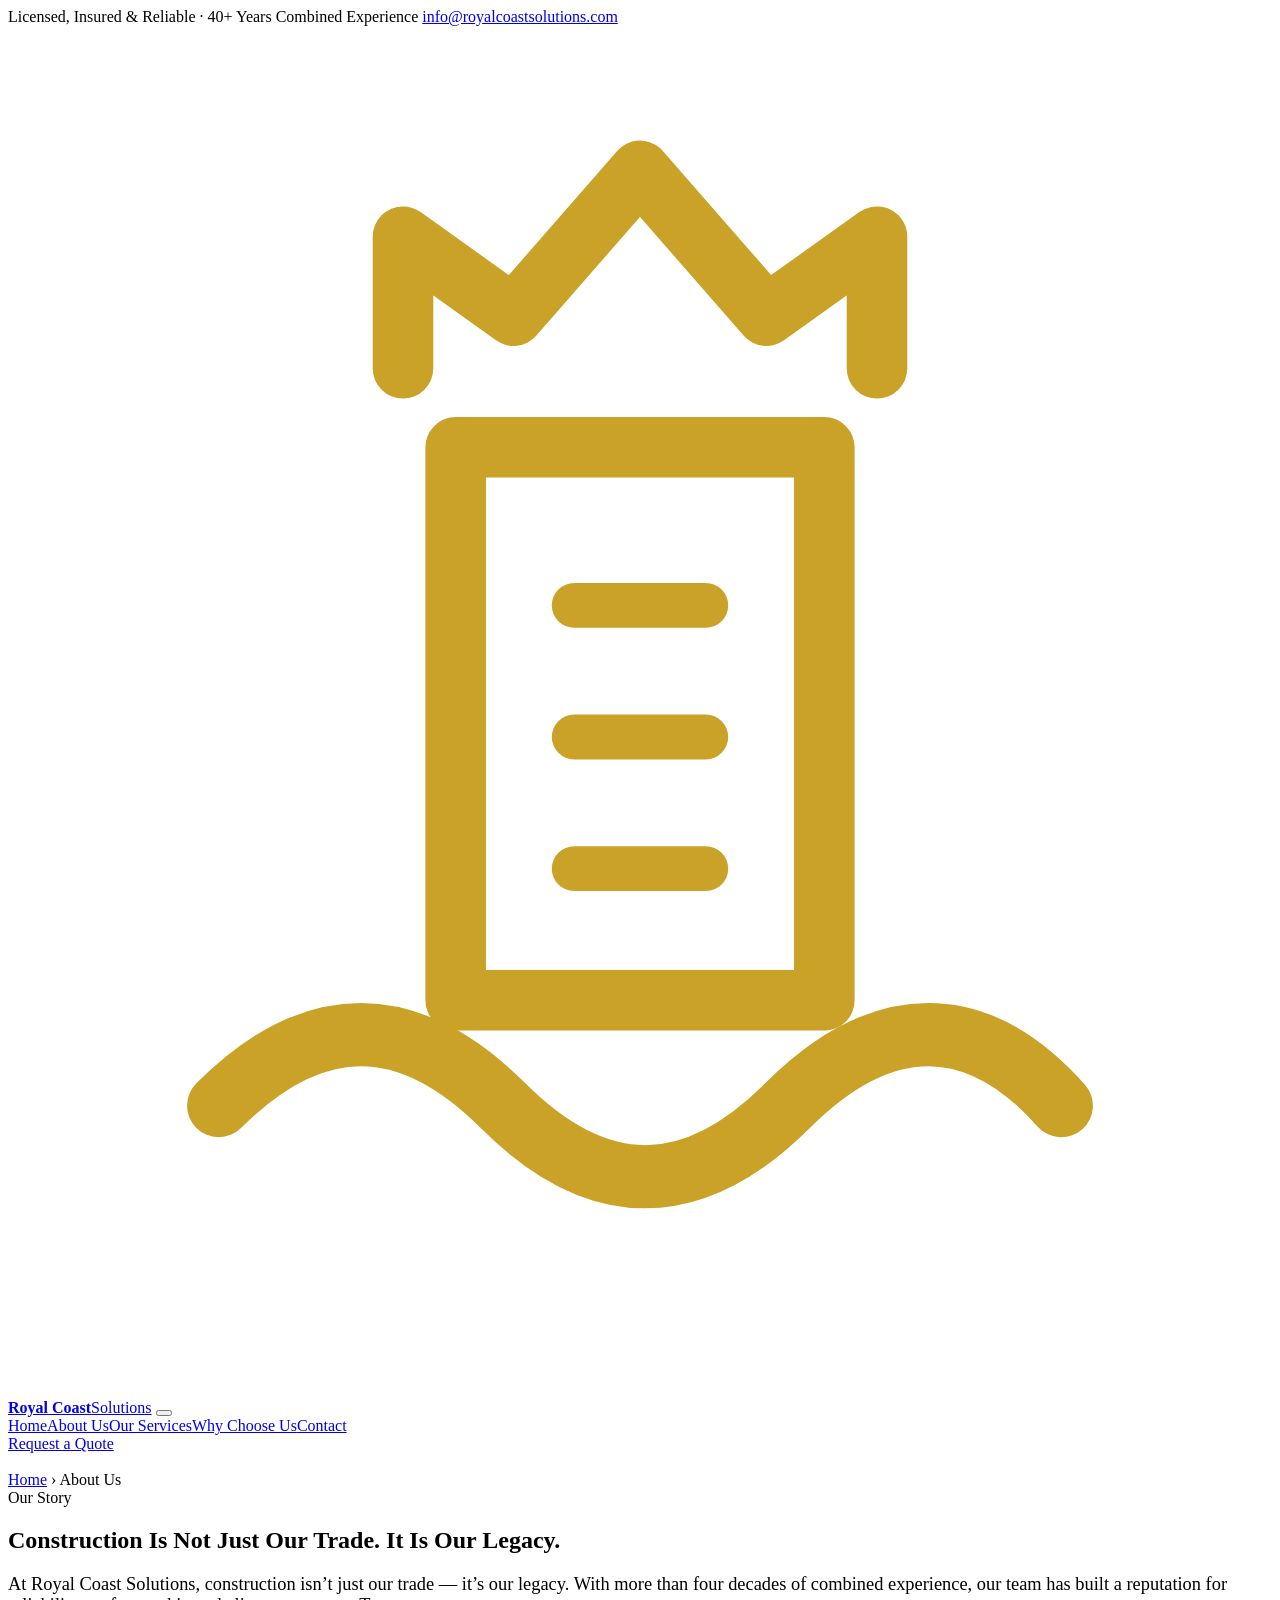
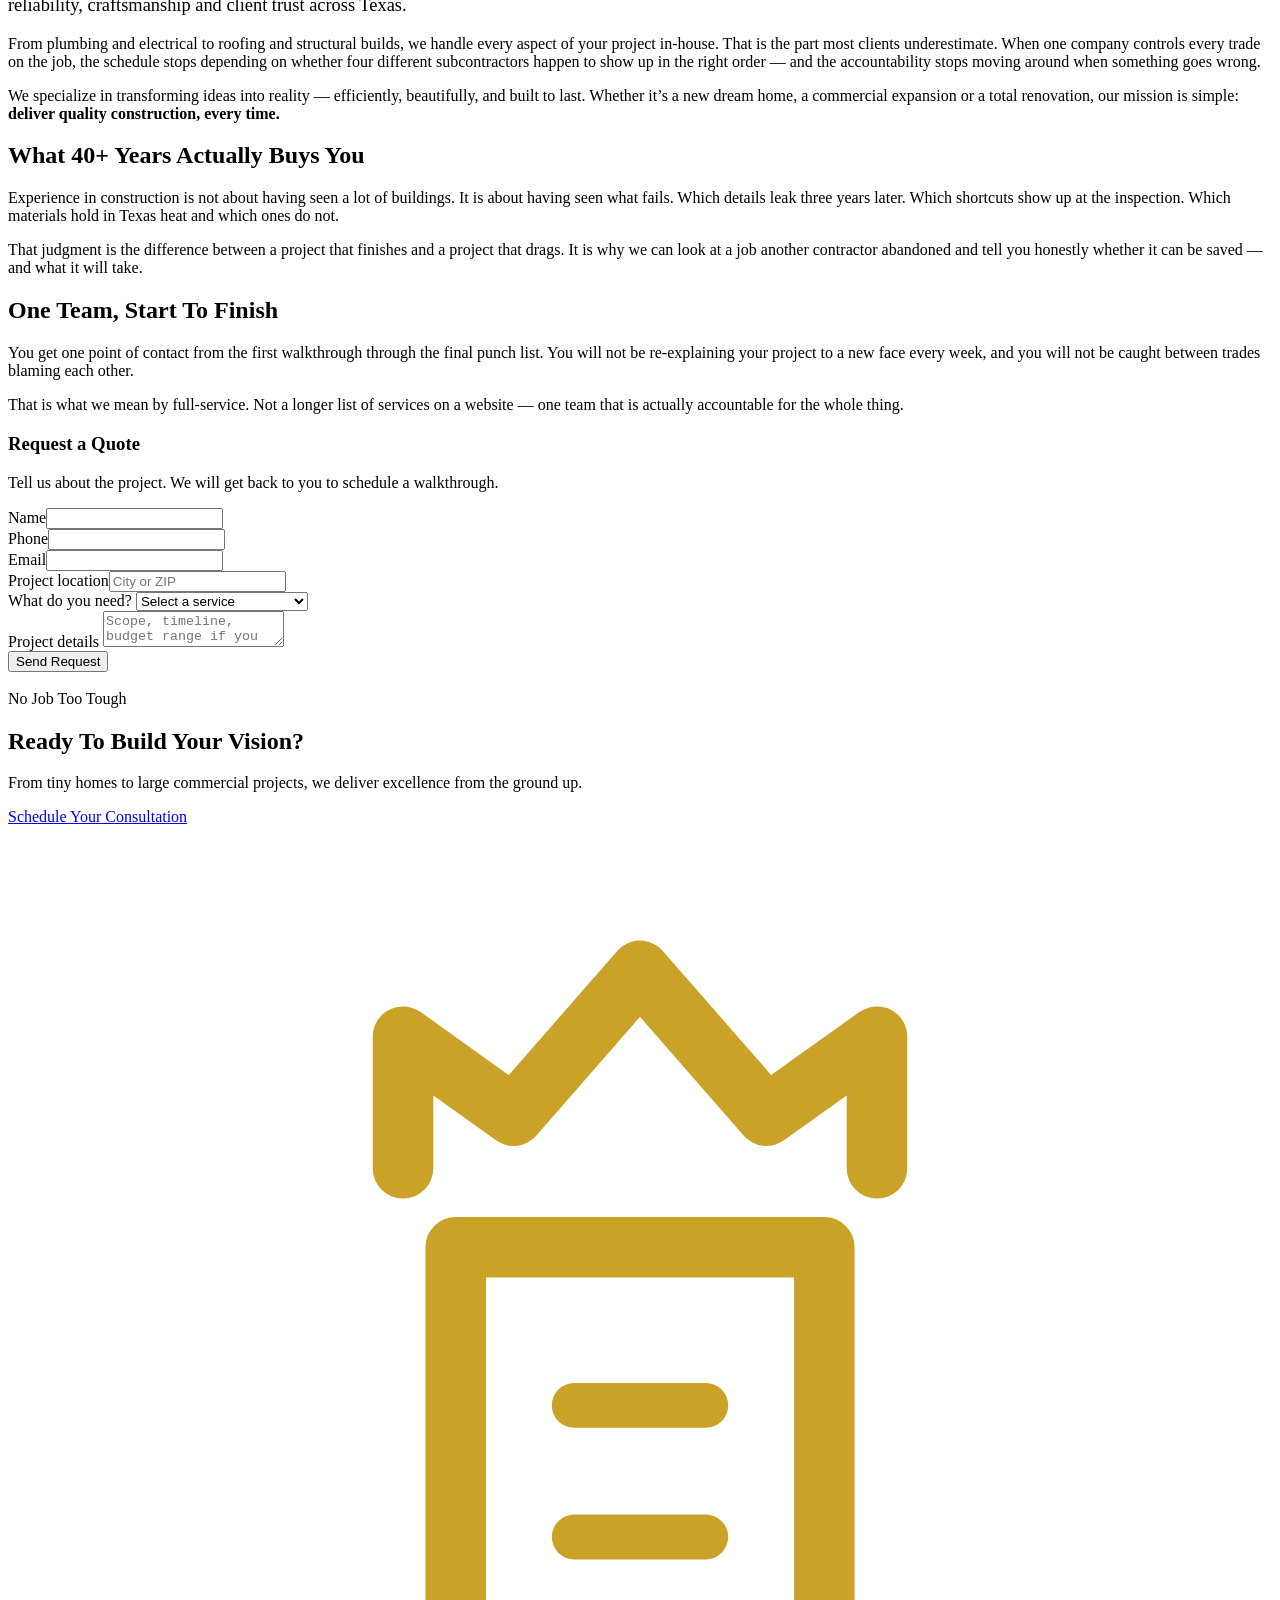
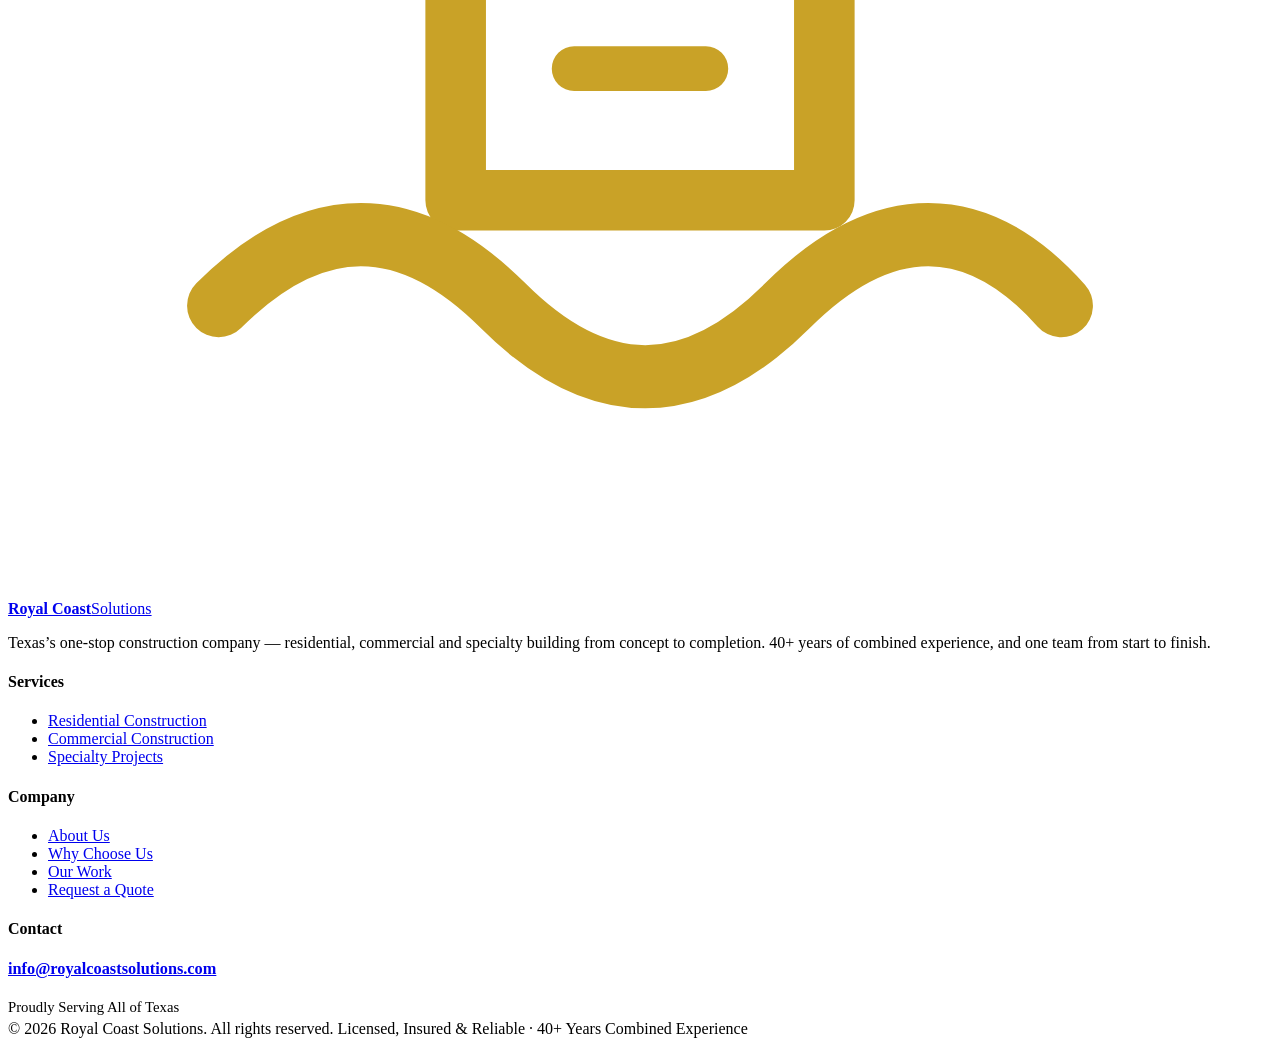
==== about.html @ 83d67715 "Royal Coast Solutions site — 8 pages, sitemap, robots" ====
<!DOCTYPE html><html lang="en"><head>
<meta charset="utf-8"><meta name="viewport" content="width=device-width,initial-scale=1">
<title>About Us — 40+ Years of Texas Construction | Royal Coast Solutions</title>
<meta name="description" content="At Royal Coast Solutions, construction isn&#x27;t just our trade — it&#x27;s our legacy. 40+ years of combined experience building across Texas, with every trade in-house.">
<link rel="canonical" href="https://royalcoastsolutions.com/about.html">
<meta name="robots" content="index,follow,max-image-preview:large">
<meta name="theme-color" content="#0F1E2E">
<meta property="og:type" content="website">
<meta property="og:site_name" content="Royal Coast Solutions">
<meta property="og:url" content="https://royalcoastsolutions.com/about.html">
<meta property="og:title" content="About Us — 40+ Years of Texas Construction | Royal Coast Solutions">
<meta property="og:description" content="At Royal Coast Solutions, construction isn&#x27;t just our trade — it&#x27;s our legacy. 40+ years of combined experience building across Texas, with every trade in-house.">
<meta property="og:image" content="https://royalcoastsolutions.com/a/og.jpg">
<meta name="twitter:card" content="summary_large_image">
<link rel="preconnect" href="https://fonts.googleapis.com">
<link rel="preconnect" href="https://fonts.gstatic.com" crossorigin>
<link href="https://fonts.googleapis.com/css2?family=Barlow+Condensed:wght@600;700&family=Inter:wght@400;600;700&display=swap" rel="stylesheet">
<link rel="stylesheet" href="a/style.css">
<script type="application/ld+json">{"@context":"https://schema.org","@type":"GeneralContractor","name":"Royal Coast Solutions","url":"https://royalcoastsolutions.com/","description":"At Royal Coast Solutions, construction isn't just our trade \u2014 it's our legacy. 40+ years of combined experience building across Texas, with every trade in-house.","email":"info@royalcoastsolutions.com","slogan":"Building Excellence From The Ground Up","areaServed":{"@type":"State","name":"Texas"},"address":{"@type":"PostalAddress","addressRegion":"TX","addressCountry":"US"},"makesOffer":[{"@type":"Offer","itemOffered":{"@type":"Service","name":"Residential Construction"}},{"@type":"Offer","itemOffered":{"@type":"Service","name":"Commercial Construction"}},{"@type":"Offer","itemOffered":{"@type":"Service","name":"Specialty Projects"}}]}</script>
</head><body>
<div class="util"><div class="wrap">
<span class="lic">Licensed, Insured &amp; Reliable  &#183;  40+ Years Combined Experience</span>
<span><a href="mailto:info@royalcoastsolutions.com">info@royalcoastsolutions.com</a></span>
</div></div>
<header><div class="wrap">
<a class="brand" href="index.html"><svg class="mk" viewBox="0 0 48 52" fill="none" aria-hidden="true">
<path d="M9 13V8l4.2 3L18 5.5 22.8 11 27 8v5" stroke="#C9A227" stroke-width="2.3"
      stroke-linecap="round" stroke-linejoin="round" transform="translate(6,0)"/>
<rect x="17" y="16" width="14" height="21" stroke="#C9A227" stroke-width="2.3" stroke-linejoin="round"/>
<path d="M21.5 22h5M21.5 27h5M21.5 32h5" stroke="#C9A227" stroke-width="1.7" stroke-linecap="round"/>
<path d="M8 41c3.6-3.6 7.2-3.6 10.8 0s7.2 3.6 10.8 0 7.2-3.6 10.4 0"
      stroke="#C9A227" stroke-width="2.4" stroke-linecap="round"/>
</svg><span><b>Royal Coast</b><span>Solutions</span></span></a>
<button class="burger" id="burger" aria-label="Menu" aria-expanded="false"><span></span><span></span><span></span></button>
<nav id="nav"><a href="index.html">Home</a><a href="about.html" class="active">About Us</a><a href="services.html">Our Services</a><a href="why-choose-us.html">Why Choose Us</a><a href="contact.html">Contact</a></nav>
<div class="hbtn">
<a class="btn btn-primary" href="contact.html">Request a Quote</a></div>
</div></header>
<section class="phero"><img class="bg" src="a/about.jpg" alt=""><div class="veil"></div>
<div class="wrap"><div class="crumb"><a href="index.html">Home</a> &rsaquo; About Us</div>
<span class="eyebrow">Our Story</span>
<h1>Construction Is Not Just Our Trade. It Is Our Legacy.</h1></div></section>

<section class="pad"><div class="wrap"><div class="cgrid">
<div class="prose">
<p style="font-size:1.15rem;color:var(--ink)">At Royal Coast Solutions, construction
isn&rsquo;t just our trade &mdash; it&rsquo;s our legacy. With more than four decades of
combined experience, our team has built a reputation for reliability, craftsmanship and
client trust across Texas.</p>
<p>From plumbing and electrical to roofing and structural builds, we handle every aspect of
your project in-house. That is the part most clients underestimate. When one company controls
every trade on the job, the schedule stops depending on whether four different subcontractors
happen to show up in the right order &mdash; and the accountability stops moving around when
something goes wrong.</p>
<p>We specialize in transforming ideas into reality &mdash; efficiently, beautifully, and
built to last. Whether it&rsquo;s a new dream home, a commercial expansion or a total
renovation, our mission is simple: <strong>deliver quality construction, every time.</strong></p>
<h2>What 40+ Years Actually Buys You</h2>
<p>Experience in construction is not about having seen a lot of buildings. It is about having
seen what fails. Which details leak three years later. Which shortcuts show up at the
inspection. Which materials hold in Texas heat and which ones do not.</p>
<p>That judgment is the difference between a project that finishes and a project that drags.
It is why we can look at a job another contractor abandoned and tell you honestly whether it
can be saved &mdash; and what it will take.</p>
<h2>One Team, Start To Finish</h2>
<p>You get one point of contact from the first walkthrough through the final punch list. You
will not be re-explaining your project to a new face every week, and you will not be caught
between trades blaming each other.</p>
<p>That is what we mean by full-service. Not a longer list of services on a website &mdash;
one team that is actually accountable for the whole thing.</p>
</div>
<div><form class="quote" id="quoteform" data-to="info@royalcoastsolutions.com">
<h3>Request a Quote</h3>
<p class="note">Tell us about the project. We will get back to you to schedule a walkthrough.</p>
<div style="position:absolute;left:-9999px" aria-hidden="true">
<label>Website<input name="rcs_website" tabindex="-1" autocomplete="off"></label></div>
<div class="frow">
<div class="field"><label>Name</label><input name="name" required autocomplete="name"></div>
<div class="field"><label>Phone</label><input name="phone" type="tel" required autocomplete="tel"></div>
</div>
<div class="frow">
<div class="field"><label>Email</label><input name="email" type="email" required autocomplete="email"></div>
<div class="field"><label>Project location</label><input name="location" placeholder="City or ZIP"></div>
</div>
<div class="field"><label>What do you need?</label>
<select name="service"><option value="">Select a service</option><option>Residential Construction</option><option>Commercial Construction</option><option>Specialty Projects</option><option>Something else</option></select></div>
<div class="field"><label>Project details</label>
<textarea name="message" placeholder="Scope, timeline, budget range if you have one&#8230;"></textarea></div>
<button class="btn btn-primary" type="submit">Send Request</button>
</form></div>
</div></div></section>

<section class="band"><img class="bg" src="a/band.jpg" alt=""><div class="wrap">
<span class="eyebrow" style="justify-content:center;display:inline-flex">No Job Too Tough</span>
<h2>Ready To Build Your Vision?</h2>
<p>From tiny homes to large commercial projects, we deliver excellence from the ground up.</p>
<div class="cta"><a class="btn btn-primary" href="contact.html">Schedule Your Consultation</a></div>
</div></section>
<footer><div class="wrap"><div class="fgrid">
<div><a class="brand" href="index.html"><svg class="mk" viewBox="0 0 48 52" fill="none" aria-hidden="true">
<path d="M9 13V8l4.2 3L18 5.5 22.8 11 27 8v5" stroke="#C9A227" stroke-width="2.3"
      stroke-linecap="round" stroke-linejoin="round" transform="translate(6,0)"/>
<rect x="17" y="16" width="14" height="21" stroke="#C9A227" stroke-width="2.3" stroke-linejoin="round"/>
<path d="M21.5 22h5M21.5 27h5M21.5 32h5" stroke="#C9A227" stroke-width="1.7" stroke-linecap="round"/>
<path d="M8 41c3.6-3.6 7.2-3.6 10.8 0s7.2 3.6 10.8 0 7.2-3.6 10.4 0"
      stroke="#C9A227" stroke-width="2.4" stroke-linecap="round"/>
</svg><span><b>Royal Coast</b><span>Solutions</span></span></a>
<p class="fd">Texas&rsquo;s one-stop construction company &mdash; residential, commercial and
specialty building from concept to completion. 40+ years of combined experience,
and one team from start to finish.</p></div>
<div><h4>Services</h4><ul><li><a href="residential.html">Residential Construction</a></li><li><a href="commercial.html">Commercial Construction</a></li><li><a href="specialty.html">Specialty Projects</a></li></ul></div>
<div><h4>Company</h4><ul>
<li><a href="about.html">About Us</a></li>
<li><a href="why-choose-us.html">Why Choose Us</a></li>
<li><a href="index.html#work">Our Work</a></li>
<li><a href="contact.html">Request a Quote</a></li></ul></div>
<div class="fc"><h4>Contact</h4>

<b style="font-size:1.02rem"><a href="mailto:info@royalcoastsolutions.com">info@royalcoastsolutions.com</a></b>
<span style="display:block;margin-top:.9rem;font-size:.92rem;line-height:1.8">Proudly Serving All of Texas</span></div>
</div>
<div class="fbot"><span>&copy; <span id="yr">2026</span> Royal Coast Solutions. All rights reserved.</span>
<span>Licensed, Insured &amp; Reliable  &#183;  40+ Years Combined Experience</span></div>
</div></footer>
<script src="a/app.js"></script></body></html>
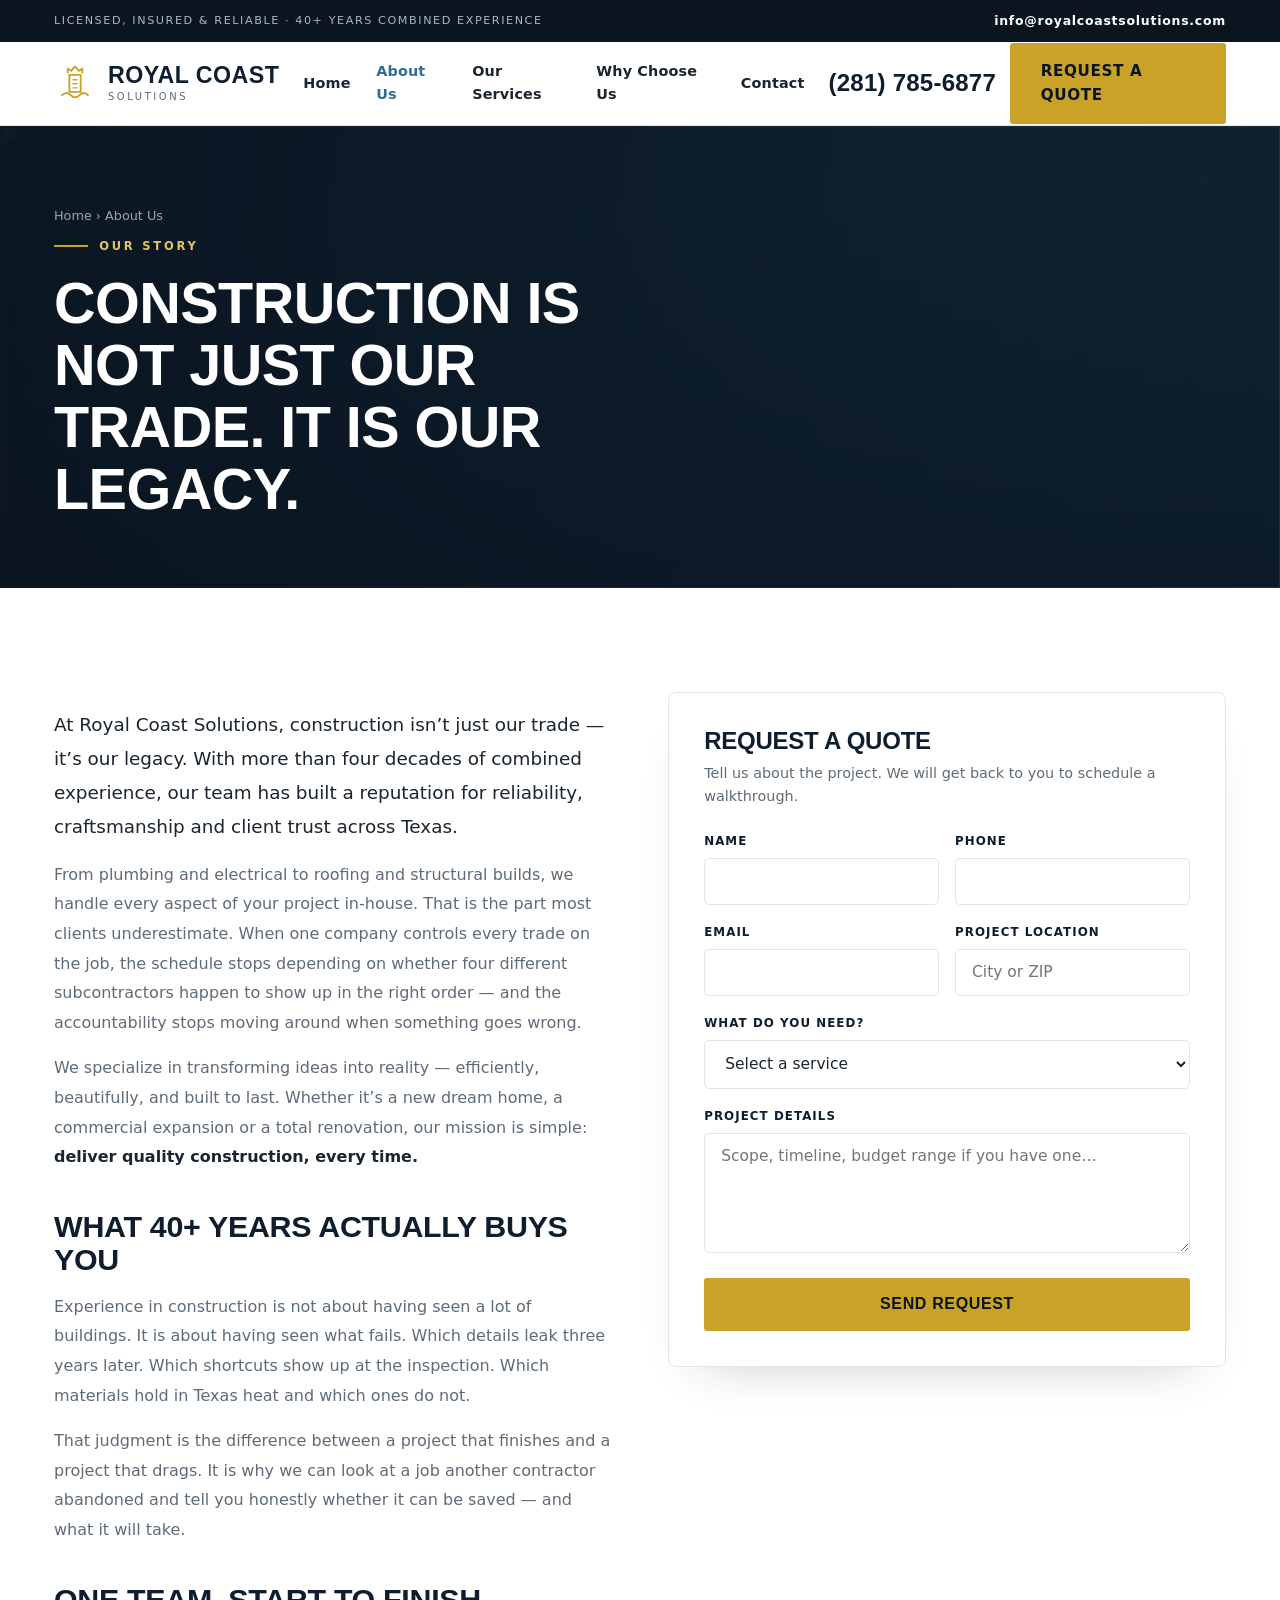
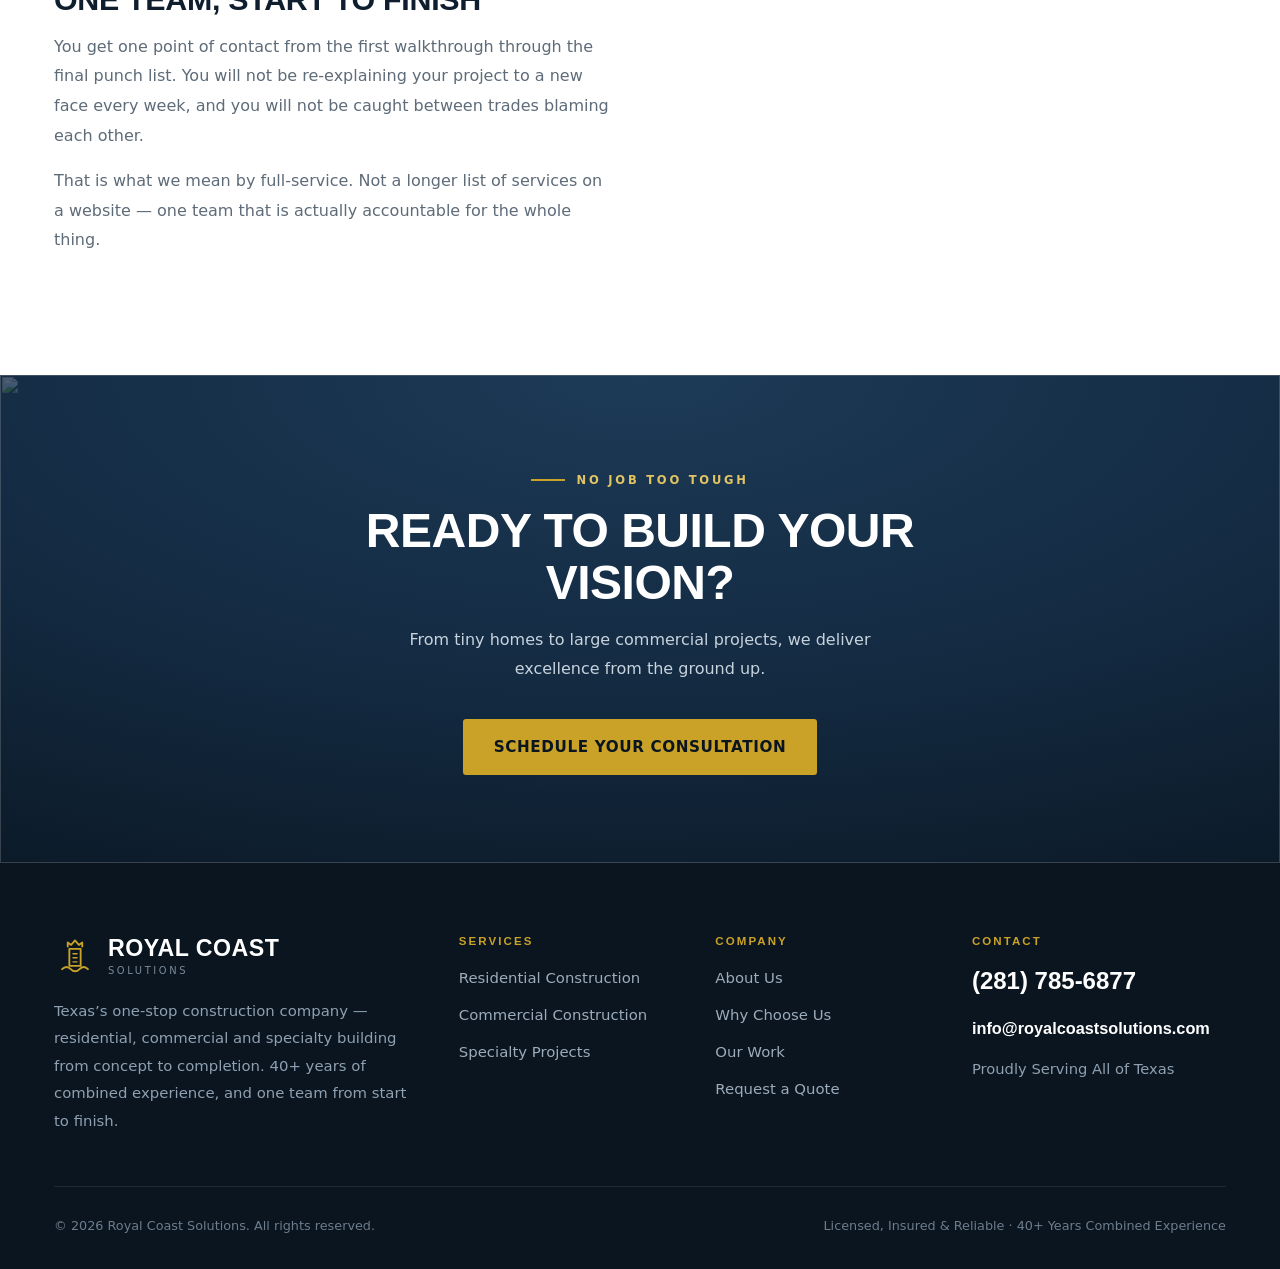
==== commit baa623ff: "Add phone number 281-785-6877 sitewide" ====
--- a/about.html
+++ b/about.html
@@ -16,7 +16,7 @@
 <link rel="preconnect" href="https://fonts.gstatic.com" crossorigin>
 <link href="https://fonts.googleapis.com/css2?family=Barlow+Condensed:wght@600;700&family=Inter:wght@400;600;700&display=swap" rel="stylesheet">
 <link rel="stylesheet" href="a/style.css">
-<script type="application/ld+json">{"@context":"https://schema.org","@type":"GeneralContractor","name":"Royal Coast Solutions","url":"https://royalcoastsolutions.com/","description":"At Royal Coast Solutions, construction isn't just our trade \u2014 it's our legacy. 40+ years of combined experience building across Texas, with every trade in-house.","email":"info@royalcoastsolutions.com","slogan":"Building Excellence From The Ground Up","areaServed":{"@type":"State","name":"Texas"},"address":{"@type":"PostalAddress","addressRegion":"TX","addressCountry":"US"},"makesOffer":[{"@type":"Offer","itemOffered":{"@type":"Service","name":"Residential Construction"}},{"@type":"Offer","itemOffered":{"@type":"Service","name":"Commercial Construction"}},{"@type":"Offer","itemOffered":{"@type":"Service","name":"Specialty Projects"}}]}</script>
+<script type="application/ld+json">{"@context":"https://schema.org","@type":"GeneralContractor","name":"Royal Coast Solutions","url":"https://royalcoastsolutions.com/","description":"At Royal Coast Solutions, construction isn't just our trade \u2014 it's our legacy. 40+ years of combined experience building across Texas, with every trade in-house.","email":"info@royalcoastsolutions.com","slogan":"Building Excellence From The Ground Up","areaServed":{"@type":"State","name":"Texas"},"address":{"@type":"PostalAddress","addressRegion":"TX","addressCountry":"US"},"makesOffer":[{"@type":"Offer","itemOffered":{"@type":"Service","name":"Residential Construction"}},{"@type":"Offer","itemOffered":{"@type":"Service","name":"Commercial Construction"}},{"@type":"Offer","itemOffered":{"@type":"Service","name":"Specialty Projects"}}],"telephone":"+12817856877"}</script>
 </head><body>
 <div class="util"><div class="wrap">
 <span class="lic">Licensed, Insured &amp; Reliable  &#183;  40+ Years Combined Experience</span>
@@ -33,7 +33,7 @@
 </svg><span><b>Royal Coast</b><span>Solutions</span></span></a>
 <button class="burger" id="burger" aria-label="Menu" aria-expanded="false"><span></span><span></span><span></span></button>
 <nav id="nav"><a href="index.html">Home</a><a href="about.html" class="active">About Us</a><a href="services.html">Our Services</a><a href="why-choose-us.html">Why Choose Us</a><a href="contact.html">Contact</a></nav>
-<div class="hbtn">
+<div class="hbtn"><a class="hphone" href="tel:+12817856877">(281) 785-6877</a>
 <a class="btn btn-primary" href="contact.html">Request a Quote</a></div>
 </div></header>
 <section class="phero"><img class="bg" src="a/about.jpg" alt=""><div class="veil"></div>
@@ -115,7 +115,7 @@
 <li><a href="index.html#work">Our Work</a></li>
 <li><a href="contact.html">Request a Quote</a></li></ul></div>
 <div class="fc"><h4>Contact</h4>
-
+<b><a href="tel:+12817856877">(281) 785-6877</a></b>
 <b style="font-size:1.02rem"><a href="mailto:info@royalcoastsolutions.com">info@royalcoastsolutions.com</a></b>
 <span style="display:block;margin-top:.9rem;font-size:.92rem;line-height:1.8">Proudly Serving All of Texas</span></div>
 </div>
--- a/a/style.css
+++ b/a/style.css
@@ -0,0 +1,237 @@
+:root{
+  --navy:#0F1E2E;
+  --navy-2:#16304A;
+  --navy-deep:#0A1520;
+  --sand:#C9A227;
+  --sand-l:#E3C463;
+  --sand-2:#9E7D1B;
+  --sea:#2E6F8E;
+  --sea-l:#4A93B5;
+  --ink:#1A2530;
+  --gray:#5E6B78;
+  --line:#E2E6EA;
+  --mist:#F4F7F9;
+  --paper:#fff;
+}
+*{margin:0;padding:0;box-sizing:border-box;}
+html{scroll-behavior:smooth;}
+body{font-family:"Inter",system-ui,-apple-system,Segoe UI,sans-serif;color:var(--ink);background:var(--paper);-webkit-font-smoothing:antialiased;line-height:1.6;}
+h1,h2,h3,h4,.serif{font-family:"Barlow Condensed","Inter",sans-serif;font-weight:700;letter-spacing:-.01em;line-height:1.08;text-transform:uppercase;}
+a{text-decoration:none;color:inherit;}
+img{max-width:100%;display:block;}
+.wrap{max-width:1220px;margin:0 auto;padding:0 24px;}
+
+/* ── buttons ── */
+.btn{display:inline-flex;align-items:center;gap:.6rem;padding:1rem 1.9rem;font-weight:700;font-size:.95rem;letter-spacing:.04em;text-transform:uppercase;border-radius:3px;transition:.25s cubic-bezier(.2,.8,.2,1);cursor:pointer;border:0;}
+.btn-primary{background:var(--sand);color:var(--navy-deep);}
+.btn-primary:hover{background:var(--sand-l);transform:translateY(-2px);box-shadow:0 12px 28px -12px rgba(201,162,39,.7);}
+.btn-ghost{border:2px solid rgba(255,255,255,.5);color:#fff;}
+.btn-ghost:hover{border-color:#fff;background:rgba(255,255,255,.1);}
+.btn-dark{background:var(--navy);color:#fff;}
+.btn-dark:hover{background:var(--navy-2);transform:translateY(-2px);}
+
+/* ── utility bar ── */
+.util{background:var(--navy-deep);color:#A9B7C4;}
+.util .wrap{display:flex;justify-content:space-between;align-items:center;height:2.6rem;font-size:.78rem;letter-spacing:.06em;}
+.util a{color:#fff;font-weight:600;}
+.util .lic{text-transform:uppercase;letter-spacing:.14em;font-size:.7rem;}
+@media(max-width:760px){.util .lic{display:none;}.util .wrap{justify-content:center;}}
+
+/* ── header ── */
+header{position:sticky;top:0;z-index:60;background:rgba(255,255,255,.97);backdrop-filter:blur(10px);border-bottom:1px solid var(--line);}
+header .wrap{display:flex;align-items:center;justify-content:space-between;height:5.2rem;gap:1.5rem;}
+.brand{display:flex;align-items:center;gap:.75rem;flex:0 0 auto;}
+.brand .mk{width:42px;height:42px;flex:0 0 auto;}
+.brand b{font-family:"Barlow Condensed",sans-serif;font-size:1.45rem;line-height:1;text-transform:uppercase;letter-spacing:.02em;color:var(--navy);display:block;font-weight:700;}
+.brand span{font-size:.62rem;letter-spacing:.26em;color:var(--gray);text-transform:uppercase;display:block;margin-top:2px;}
+nav{display:flex;gap:1.6rem;align-items:center;margin-left:auto;}
+nav a{font-weight:600;font-size:.9rem;color:var(--ink);letter-spacing:.01em;}
+nav a:hover,nav a.active{color:var(--sea);}
+.hbtn{display:flex;align-items:center;gap:.9rem;}
+.hphone{font-family:"Barlow Condensed",sans-serif;font-size:1.5rem;font-weight:700;color:var(--navy);letter-spacing:.01em;white-space:nowrap;}
+.hphone:hover{color:var(--sea);}
+.burger{display:none;flex-direction:column;gap:5px;width:44px;height:44px;padding:10px;background:none;border:none;cursor:pointer;margin-left:auto;}
+.burger span{display:block;width:24px;height:2px;background:var(--navy);border-radius:2px;transition:.3s;}
+.burger.open span:nth-child(1){transform:translateY(7px) rotate(45deg);}
+.burger.open span:nth-child(2){opacity:0;}
+.burger.open span:nth-child(3){transform:translateY(-7px) rotate(-45deg);}
+@media(max-width:1000px){
+  nav{display:none;}
+  .burger{display:flex;}
+  .hbtn .btn{display:none;}
+  nav.open{display:flex;flex-direction:column;align-items:stretch;gap:0;position:absolute;top:100%;left:0;right:0;background:#fff;border-bottom:1px solid var(--line);box-shadow:0 24px 48px -20px rgba(15,30,46,.3);padding:.4rem 0;}
+  nav.open a{padding:1rem 24px;border-top:1px solid var(--line);font-size:1rem;}
+  nav.open a:first-child{border-top:none;}
+  header .wrap{position:relative;}
+}
+@media(max-width:620px){.hphone{font-size:1.15rem;}}
+
+/* ── hero ── */
+.hero{position:relative;min-height:82vh;display:flex;align-items:center;overflow:hidden;background:var(--navy);}
+.hero .bg{position:absolute;inset:0;width:100%;height:100%;object-fit:cover;opacity:.42;}
+.hero .veil{position:absolute;inset:0;background:linear-gradient(100deg,rgba(10,21,32,.94) 0%,rgba(10,21,32,.72) 45%,rgba(10,21,32,.35) 100%);}
+.hero .inner{position:relative;z-index:3;padding:5.5rem 0;color:#fff;}
+.eyebrow{display:inline-flex;align-items:center;gap:.7rem;font-size:.72rem;font-weight:700;letter-spacing:.24em;text-transform:uppercase;color:var(--sand-l);}
+.eyebrow::before{content:"";width:34px;height:2px;background:var(--sand);}
+.hero h1{font-size:clamp(2.6rem,6.4vw,5rem);margin:1.1rem 0 1.3rem;max-width:16ch;color:#fff;}
+.hero h1 em{font-style:normal;color:var(--sand-l);}
+.hero p.lead{font-size:1.12rem;line-height:1.75;color:#C7D3DD;max-width:52ch;font-weight:400;}
+.hero .cta{display:flex;gap:1rem;flex-wrap:wrap;margin-top:2.4rem;}
+.trust{display:flex;flex-wrap:wrap;gap:.8rem 2.4rem;margin-top:3rem;padding-top:1.8rem;border-top:1px solid rgba(255,255,255,.16);max-width:680px;}
+.trust div{display:flex;align-items:center;gap:.55rem;font-size:.78rem;text-transform:uppercase;letter-spacing:.1em;color:#B9C7D3;font-weight:600;}
+.trust i{width:7px;height:7px;background:var(--sand);border-radius:50%;flex:0 0 auto;}
+
+/* ── sections ── */
+section.pad{padding:6.5rem 0;}
+.shead{max-width:760px;margin-bottom:3.2rem;}
+.shead.center{text-align:center;margin-left:auto;margin-right:auto;}
+.shead.center .eyebrow{justify-content:center;}
+h2.head{font-size:clamp(2rem,4.4vw,3.2rem);color:var(--navy);margin-top:1rem;}
+.sub{color:var(--gray);font-size:1.06rem;margin-top:1.1rem;line-height:1.8;}
+.soft{background:var(--mist);}
+
+/* ── services ── */
+.svcs{display:grid;grid-template-columns:repeat(4,1fr);gap:1.4rem;}
+@media(max-width:1000px){.svcs{grid-template-columns:1fr 1fr;}}
+@media(max-width:620px){.svcs{grid-template-columns:1fr;}}
+.svc{background:#fff;border:1px solid var(--line);border-radius:6px;overflow:hidden;transition:.3s cubic-bezier(.2,.8,.2,1);display:flex;flex-direction:column;}
+.svc:hover{transform:translateY(-6px);box-shadow:0 26px 50px -26px rgba(15,30,46,.34);border-color:rgba(201,162,39,.5);}
+.svc .ph{aspect-ratio:4/3;background:var(--navy-2) center/cover no-repeat;position:relative;}
+.svc .ph::after{content:"";position:absolute;inset:0;background:linear-gradient(to top,rgba(10,21,32,.55),transparent 60%);}
+.svc .num{position:absolute;left:16px;bottom:12px;z-index:2;font-family:"Barlow Condensed",sans-serif;font-size:2.2rem;color:rgba(255,255,255,.85);font-weight:700;line-height:1;}
+.svc .body{padding:1.6rem 1.5rem 1.8rem;flex:1;display:flex;flex-direction:column;}
+.svc h3{font-size:1.3rem;color:var(--navy);}
+.svc p{color:var(--gray);font-size:.95rem;margin-top:.7rem;line-height:1.7;flex:1;}
+.svc .more{margin-top:1.2rem;font-size:.82rem;font-weight:700;letter-spacing:.08em;text-transform:uppercase;color:var(--sea);}
+.svc:hover .more{color:var(--sand-2);}
+
+/* ── why / process ── */
+.why{display:grid;grid-template-columns:repeat(3,1fr);gap:2.6rem;}
+@media(max-width:900px){.why{grid-template-columns:1fr;gap:2rem;}}
+.why .it{display:flex;gap:1.1rem;}
+.why .ic{width:46px;height:46px;flex:0 0 auto;border-radius:4px;background:var(--navy);display:flex;align-items:center;justify-content:center;}
+.why .ic svg{width:24px;height:24px;stroke:var(--sand-l);fill:none;stroke-width:1.8;}
+.why h3{font-size:1.15rem;color:var(--navy);}
+.why p{color:var(--gray);font-size:.95rem;margin-top:.45rem;line-height:1.72;}
+
+.steps{display:grid;grid-template-columns:repeat(4,1fr);gap:1.6rem;counter-reset:s;}
+@media(max-width:900px){.steps{grid-template-columns:1fr 1fr;}}
+@media(max-width:560px){.steps{grid-template-columns:1fr;}}
+.step{position:relative;padding-top:2.6rem;}
+.step::before{counter-increment:s;content:"0" counter(s);position:absolute;top:0;left:0;font-family:"Barlow Condensed",sans-serif;font-size:2.6rem;font-weight:700;color:var(--sand);line-height:1;}
+.step h3{font-size:1.1rem;color:var(--navy);}
+.step p{color:var(--gray);font-size:.93rem;margin-top:.5rem;line-height:1.7;}
+
+/* ── gallery ── */
+.gal{display:grid;grid-template-columns:repeat(3,1fr);gap:1rem;}
+@media(max-width:900px){.gal{grid-template-columns:1fr 1fr;}}
+@media(max-width:560px){.gal{grid-template-columns:1fr;}}
+.gal .c{position:relative;aspect-ratio:4/3;border-radius:6px;overflow:hidden;background:var(--navy-2) center/cover no-repeat;}
+.gal .c::after{content:"";position:absolute;inset:0;background:linear-gradient(to top,rgba(10,21,32,.7),transparent 55%);opacity:0;transition:.35s;}
+.gal .c:hover::after{opacity:1;}
+.gal .cap{position:absolute;left:18px;bottom:16px;z-index:2;color:#fff;opacity:0;transform:translateY(8px);transition:.35s;}
+.gal .c:hover .cap{opacity:1;transform:none;}
+.gal .cap i{display:block;font-style:normal;font-size:.66rem;letter-spacing:.16em;text-transform:uppercase;color:var(--sand-l);font-weight:700;}
+.gal .cap b{font-family:"Barlow Condensed",sans-serif;font-size:1.3rem;text-transform:uppercase;}
+.galnote{text-align:center;color:var(--gray);font-size:.92rem;margin-top:2rem;}
+
+/* ── band ── */
+.band{position:relative;overflow:hidden;background:var(--navy);color:#fff;text-align:center;}
+.band .bg{position:absolute;inset:0;width:100%;height:100%;object-fit:cover;opacity:.24;}
+.band .wrap{position:relative;z-index:2;padding:5.5rem 24px;}
+.band h2{font-size:clamp(1.9rem,4vw,3rem);color:#fff;max-width:22ch;margin:1rem auto 0;}
+.band p{color:#C7D3DD;margin:1.1rem auto 0;max-width:52ch;line-height:1.8;}
+.band .cta{display:flex;gap:1rem;justify-content:center;flex-wrap:wrap;margin-top:2.2rem;}
+
+/* ── testimonials ── */
+.quotes{display:grid;grid-template-columns:repeat(3,1fr);gap:1.4rem;}
+@media(max-width:900px){.quotes{grid-template-columns:1fr;}}
+.q{background:#fff;border:1px solid var(--line);border-radius:6px;padding:2rem 1.8rem;}
+.q .stars{color:var(--sand);font-size:1rem;letter-spacing:.16em;}
+.q p{color:var(--ink);font-size:1rem;line-height:1.8;margin-top:.9rem;}
+.q .who{margin-top:1.2rem;font-size:.85rem;color:var(--gray);font-weight:600;}
+
+/* ── contact ── */
+.cgrid{display:grid;grid-template-columns:1fr 1fr;gap:3.5rem;align-items:start;}
+@media(max-width:900px){.cgrid{grid-template-columns:1fr;gap:2.5rem;}}
+.cinfo .row{display:flex;gap:1rem;padding:1.3rem 0;border-bottom:1px solid var(--line);align-items:flex-start;}
+.cinfo .row:first-of-type{padding-top:0;}
+.cinfo .ic{width:40px;height:40px;flex:0 0 auto;border-radius:4px;background:var(--mist);display:flex;align-items:center;justify-content:center;}
+.cinfo .ic svg{width:20px;height:20px;stroke:var(--sea);fill:none;stroke-width:1.8;}
+.cinfo h4{font-size:.72rem;letter-spacing:.16em;color:var(--gray);text-transform:uppercase;}
+.cinfo b{display:block;font-family:"Barlow Condensed",sans-serif;font-size:1.5rem;color:var(--navy);font-weight:700;margin-top:.15rem;text-transform:none;}
+.cinfo span{display:block;color:var(--gray);font-size:.95rem;margin-top:.2rem;}
+form.quote{background:#fff;border:1px solid var(--line);border-radius:8px;padding:2.2rem;box-shadow:0 24px 50px -34px rgba(15,30,46,.3);}
+form.quote h3{font-size:1.5rem;color:var(--navy);}
+form.quote .note{color:var(--gray);font-size:.9rem;margin-top:.5rem;margin-bottom:1.5rem;}
+.frow{display:grid;grid-template-columns:1fr 1fr;gap:1rem;}
+@media(max-width:560px){.frow{grid-template-columns:1fr;}}
+.field{margin-bottom:1.1rem;}
+.field label{display:block;font-size:.74rem;font-weight:700;text-transform:uppercase;letter-spacing:.09em;color:var(--navy);margin-bottom:.45rem;}
+.field input,.field select,.field textarea{width:100%;border:1px solid var(--line);border-radius:5px;padding:.85rem 1rem;font-family:inherit;font-size:.97rem;color:var(--ink);background:#fff;transition:.2s;}
+.field input:focus,.field select:focus,.field textarea:focus{outline:none;border-color:var(--sea);box-shadow:0 0 0 3px rgba(46,111,142,.12);}
+.field textarea{min-height:120px;resize:vertical;}
+form.quote button{width:100%;justify-content:center;font-size:1rem;padding:1.1rem;}
+.formok{background:#EAF4EE;border:1px solid #B7DBC6;color:#1F6B41;border-radius:6px;padding:1.4rem;text-align:center;font-weight:600;}
+
+/* ── footer ── */
+footer{background:var(--navy-deep);color:#8FA0B0;padding:4.5rem 0 2rem;}
+.fgrid{display:grid;grid-template-columns:1.7fr 1fr 1fr 1.2fr;gap:2.8rem;}
+@media(max-width:900px){.fgrid{grid-template-columns:1fr 1fr;gap:2.2rem;}}
+@media(max-width:560px){.fgrid{grid-template-columns:1fr;}}
+footer .brand b{color:#fff;}
+footer .brand span{color:#7A8B9B;}
+footer p.fd{margin-top:1.2rem;max-width:26rem;line-height:1.85;font-size:.93rem;}
+footer h4{font-size:.72rem;font-weight:700;text-transform:uppercase;letter-spacing:.18em;color:var(--sand);}
+footer ul{list-style:none;margin-top:1.1rem;display:flex;flex-direction:column;gap:.7rem;}
+footer li a{font-size:.93rem;color:#9DACBA;}
+footer li a:hover{color:#fff;}
+footer .fc b{display:block;font-family:"Barlow Condensed",sans-serif;font-size:1.5rem;color:#fff;margin-top:.9rem;font-weight:700;}
+footer .fc a{color:#fff;}
+.fbot{margin-top:3.2rem;padding-top:1.8rem;border-top:1px solid rgba(255,255,255,.09);display:flex;flex-wrap:wrap;justify-content:space-between;gap:1rem;font-size:.8rem;color:#6D7D8C;}
+
+/* ── reveal ── */
+.rv{opacity:0;transform:translateY(22px);transition:opacity .8s cubic-bezier(.2,.8,.2,1),transform .8s cubic-bezier(.2,.8,.2,1);}
+.rv.in{opacity:1;transform:none;}
+.rv[data-d="1"]{transition-delay:.08s;} .rv[data-d="2"]{transition-delay:.16s;}
+.rv[data-d="3"]{transition-delay:.24s;} .rv[data-d="4"]{transition-delay:.32s;}
+@media(prefers-reduced-motion:reduce){.rv{opacity:1;transform:none;transition:none;}}
+
+/* ── inner page hero ── */
+.phero{position:relative;overflow:hidden;background:var(--navy);color:#fff;padding:5rem 0 4.2rem;}
+.phero .bg{position:absolute;inset:0;width:100%;height:100%;object-fit:cover;opacity:.3;}
+.phero .veil{position:absolute;inset:0;background:linear-gradient(100deg,rgba(10,21,32,.93),rgba(10,21,32,.6));}
+.phero .wrap{position:relative;z-index:2;}
+.phero h1{font-size:clamp(2.2rem,5vw,3.6rem);margin-top:1rem;color:#fff;max-width:20ch;}
+.phero p{color:#C7D3DD;font-size:1.08rem;margin-top:1rem;max-width:56ch;line-height:1.75;}
+.crumb{font-size:.8rem;color:#94A6B4;margin-bottom:.2rem;}
+.crumb a:hover{color:#fff;}
+
+.prose{max-width:780px;}
+.prose h2{font-size:1.9rem;color:var(--navy);margin:2.4rem 0 .9rem;}
+.prose h3{font-size:1.3rem;color:var(--navy);margin:1.9rem 0 .6rem;}
+.prose p{color:var(--gray);line-height:1.85;margin:1rem 0;}
+.prose ul{margin:1rem 0 1rem 1.3rem;color:var(--gray);line-height:1.85;}
+.prose li{margin:.45rem 0;}
+.prose strong{color:var(--ink);}
+
+/* services index list */
+ul.usel{list-style:none;margin:1.4rem 0 0;}
+ul.usel li{position:relative;padding:.6rem 0 .6rem 1.5rem;color:var(--gray);line-height:1.75;border-bottom:1px solid var(--line);}
+ul.usel li:last-child{border-bottom:none;}
+ul.usel li::before{content:"";position:absolute;left:0;top:1.15rem;width:8px;height:8px;background:var(--sand);border-radius:1px;transform:rotate(45deg);}
+ul.usel li b{color:var(--ink);}
+
+/* ── IMAGE FALLBACKS ──────────────────────────────────────────
+   Every photo slot sits on a designed navy/gold ground, so the
+   site reads as intentional before real project photos land. */
+.hero{background:radial-gradient(120% 130% at 18% 18%,#1D3A57 0%,#132A41 45%,#0A1520 100%);}
+.phero{background:radial-gradient(120% 140% at 75% 10%,#1D3A57,#132A41 48%,#0A1520 100%);}
+.band{background:radial-gradient(120% 130% at 50% 0%,#1D3A57,#132A41 50%,#0A1520 100%);}
+.hero .bg,.phero .bg,.band .bg{background:transparent;}
+.hero .bg[src=""],.phero .bg[src=""],.band .bg[src=""]{display:none;}
+.svc .ph{background-color:#16304A;background-image:linear-gradient(135deg,#1D3A57 0%,#132A41 60%,#0A1520 100%);}
+.svc .ph::before{content:"";position:absolute;inset:0;
+  background-image:repeating-linear-gradient(45deg,rgba(201,162,39,.07) 0 2px,transparent 2px 14px);}
+/* broken/missing <img> should not show a torn-icon */
+img{color:transparent;}
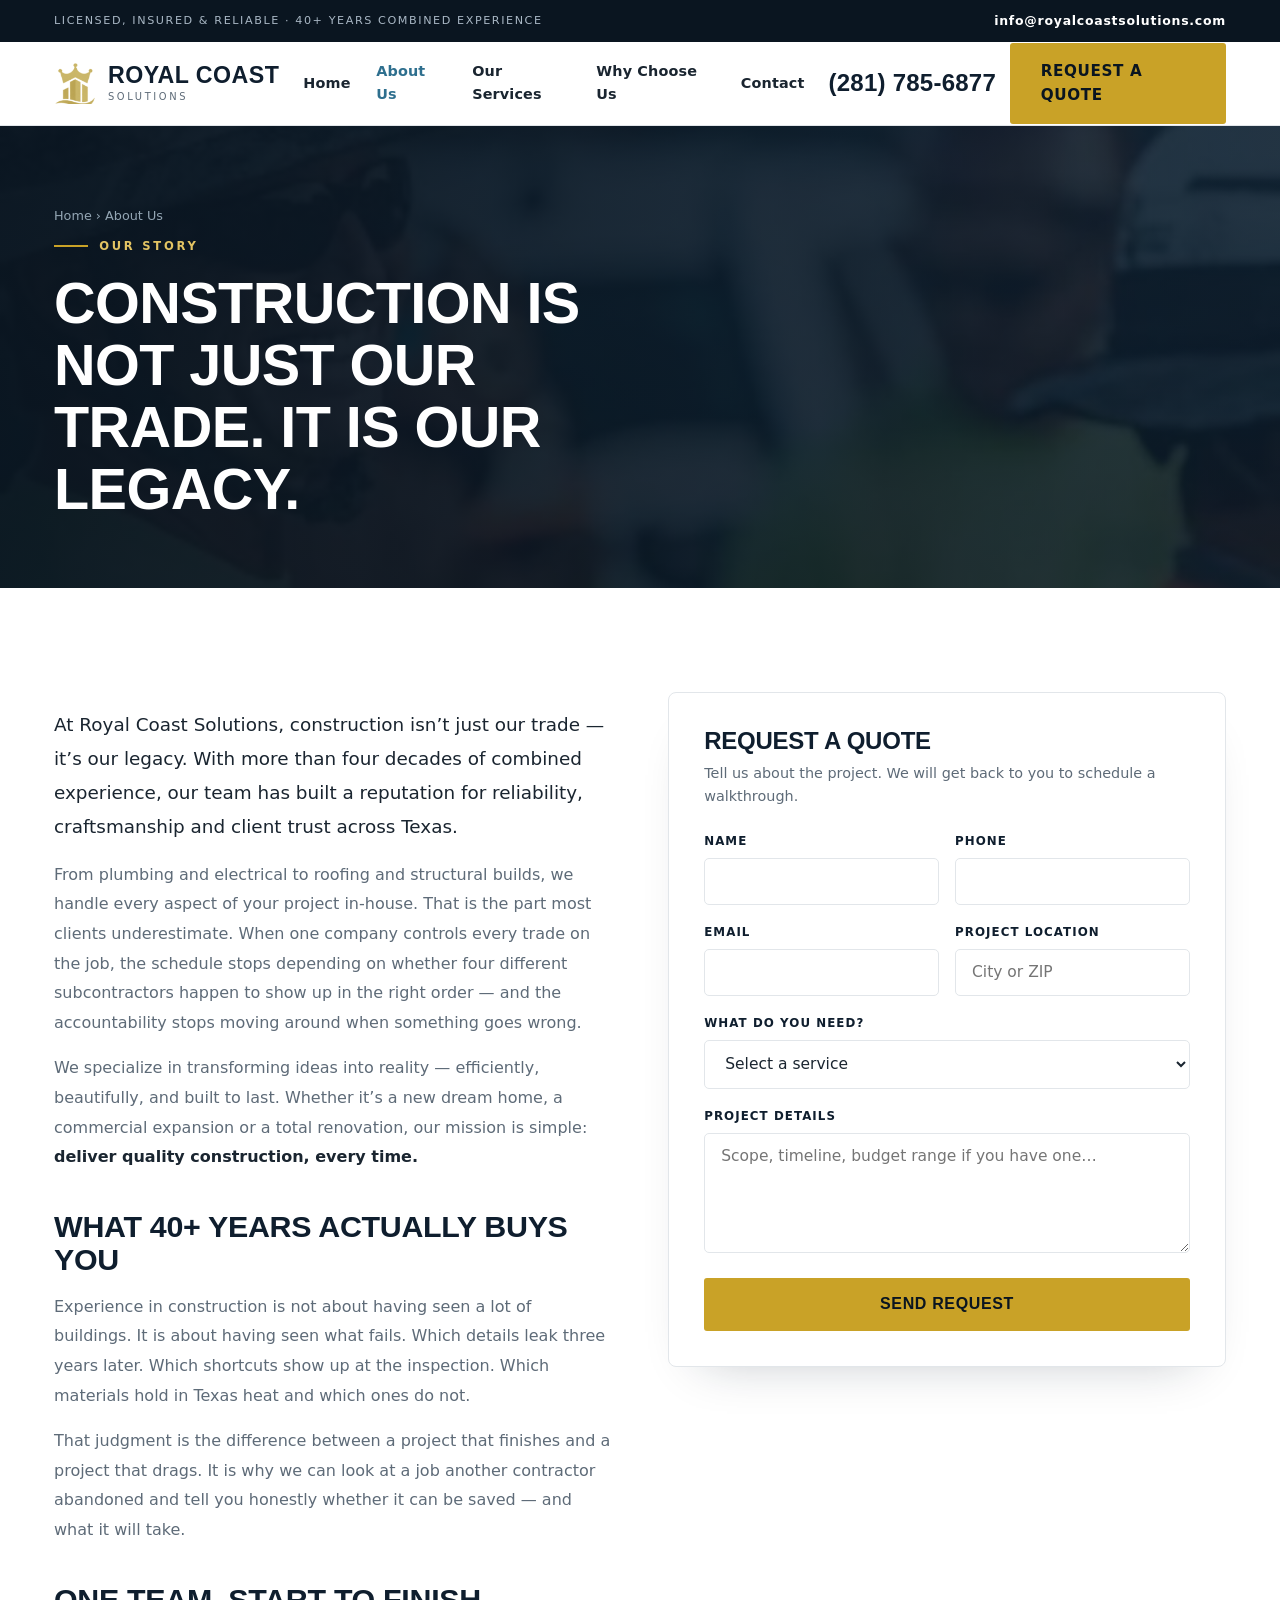
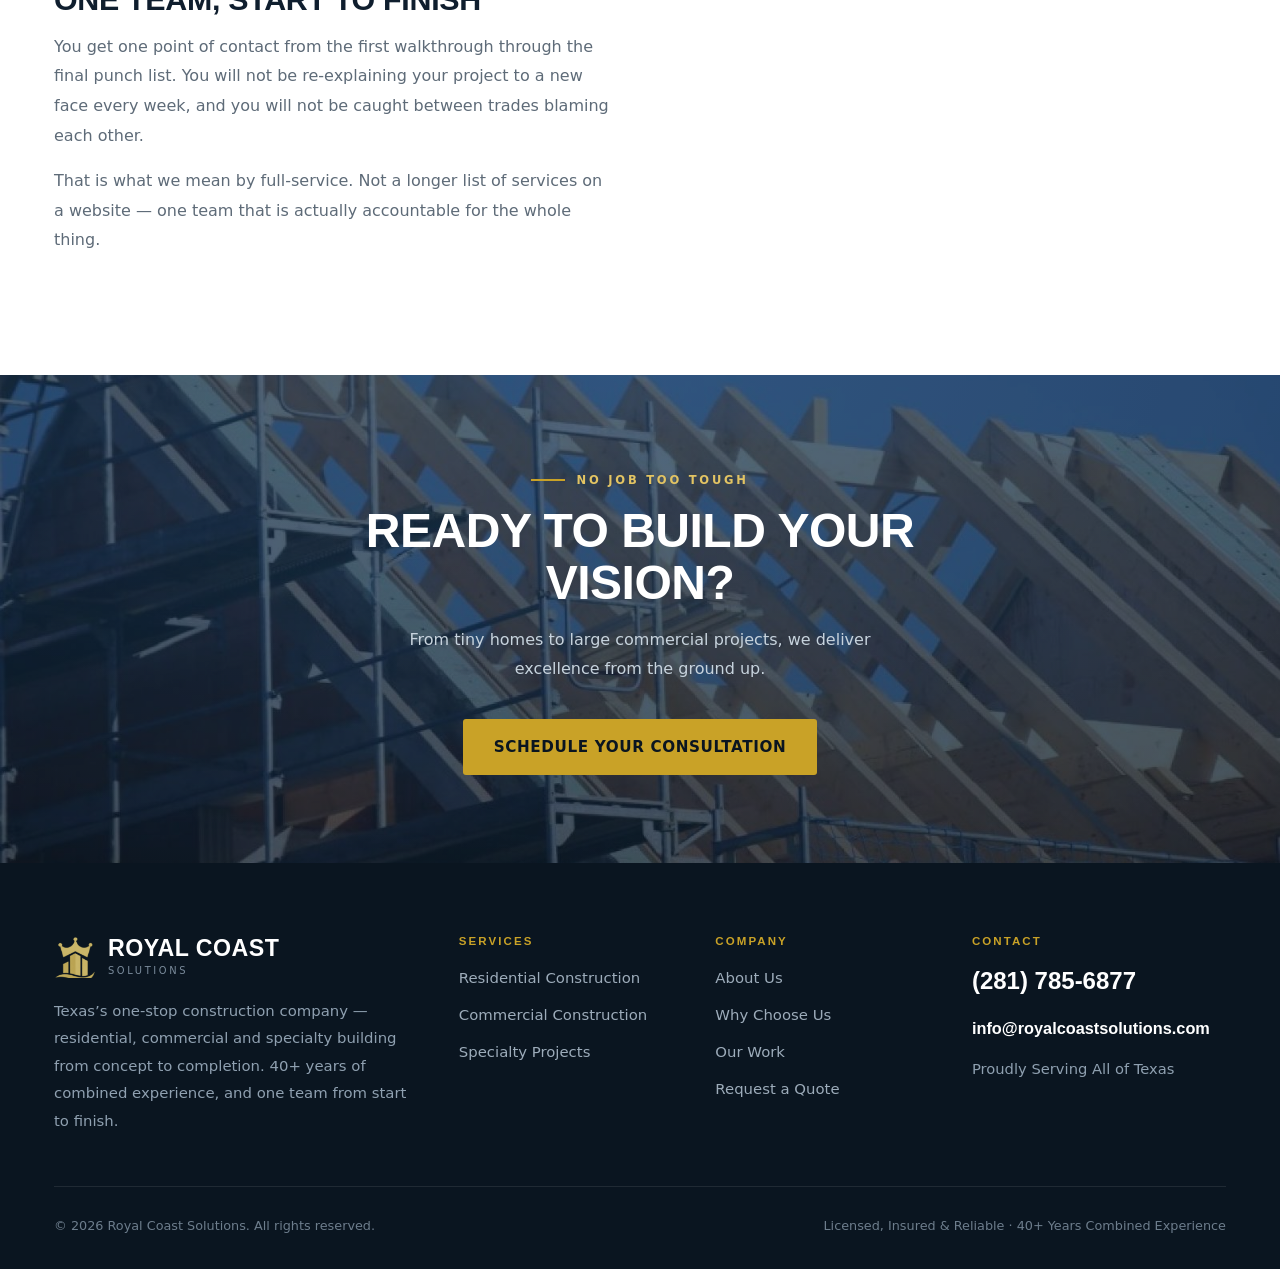
==== commit dc9e9f4a: "Use real Royal Coast emblem in header, footer and favicon" ====
--- a/about.html
+++ b/about.html
@@ -5,6 +5,8 @@
 <link rel="canonical" href="https://royalcoastsolutions.com/about.html">
 <meta name="robots" content="index,follow,max-image-preview:large">
 <meta name="theme-color" content="#0F1E2E">
+<link rel="icon" type="image/png" href="a/mark.png">
+<link rel="apple-touch-icon" href="a/mark.png">
 <meta property="og:type" content="website">
 <meta property="og:site_name" content="Royal Coast Solutions">
 <meta property="og:url" content="https://royalcoastsolutions.com/about.html">
@@ -23,14 +25,7 @@
 <span><a href="mailto:info@royalcoastsolutions.com">info@royalcoastsolutions.com</a></span>
 </div></div>
 <header><div class="wrap">
-<a class="brand" href="index.html"><svg class="mk" viewBox="0 0 48 52" fill="none" aria-hidden="true">
-<path d="M9 13V8l4.2 3L18 5.5 22.8 11 27 8v5" stroke="#C9A227" stroke-width="2.3"
-      stroke-linecap="round" stroke-linejoin="round" transform="translate(6,0)"/>
-<rect x="17" y="16" width="14" height="21" stroke="#C9A227" stroke-width="2.3" stroke-linejoin="round"/>
-<path d="M21.5 22h5M21.5 27h5M21.5 32h5" stroke="#C9A227" stroke-width="1.7" stroke-linecap="round"/>
-<path d="M8 41c3.6-3.6 7.2-3.6 10.8 0s7.2 3.6 10.8 0 7.2-3.6 10.4 0"
-      stroke="#C9A227" stroke-width="2.4" stroke-linecap="round"/>
-</svg><span><b>Royal Coast</b><span>Solutions</span></span></a>
+<a class="brand" href="index.html"><img class="mk" src="a/mark.png" alt="Royal Coast Solutions" width="139" height="152" decoding="async"><span><b>Royal Coast</b><span>Solutions</span></span></a>
 <button class="burger" id="burger" aria-label="Menu" aria-expanded="false"><span></span><span></span><span></span></button>
 <nav id="nav"><a href="index.html">Home</a><a href="about.html" class="active">About Us</a><a href="services.html">Our Services</a><a href="why-choose-us.html">Why Choose Us</a><a href="contact.html">Contact</a></nav>
 <div class="hbtn"><a class="hphone" href="tel:+12817856877">(281) 785-6877</a>
@@ -97,14 +92,7 @@
 <div class="cta"><a class="btn btn-primary" href="contact.html">Schedule Your Consultation</a></div>
 </div></section>
 <footer><div class="wrap"><div class="fgrid">
-<div><a class="brand" href="index.html"><svg class="mk" viewBox="0 0 48 52" fill="none" aria-hidden="true">
-<path d="M9 13V8l4.2 3L18 5.5 22.8 11 27 8v5" stroke="#C9A227" stroke-width="2.3"
-      stroke-linecap="round" stroke-linejoin="round" transform="translate(6,0)"/>
-<rect x="17" y="16" width="14" height="21" stroke="#C9A227" stroke-width="2.3" stroke-linejoin="round"/>
-<path d="M21.5 22h5M21.5 27h5M21.5 32h5" stroke="#C9A227" stroke-width="1.7" stroke-linecap="round"/>
-<path d="M8 41c3.6-3.6 7.2-3.6 10.8 0s7.2 3.6 10.8 0 7.2-3.6 10.4 0"
-      stroke="#C9A227" stroke-width="2.4" stroke-linecap="round"/>
-</svg><span><b>Royal Coast</b><span>Solutions</span></span></a>
+<div><a class="brand" href="index.html"><img class="mk" src="a/mark.png" alt="Royal Coast Solutions" width="139" height="152" decoding="async"><span><b>Royal Coast</b><span>Solutions</span></span></a>
 <p class="fd">Texas&rsquo;s one-stop construction company &mdash; residential, commercial and
 specialty building from concept to completion. 40+ years of combined experience,
 and one team from start to finish.</p></div>
--- a/a/style.css
+++ b/a/style.css
@@ -235,3 +235,16 @@
   background-image:repeating-linear-gradient(45deg,rgba(201,162,39,.07) 0 2px,transparent 2px 14px);}
 /* broken/missing <img> should not show a torn-icon */
 img{color:transparent;}
+
+/* ── project gallery ─────────────────────────────────────── */
+.gal{display:grid;grid-template-columns:repeat(3,1fr);gap:1.2rem;}
+.gi{position:relative;margin:0;overflow:hidden;border-radius:6px;background:var(--navy-2);
+    border:1px solid var(--line);}
+.gi img{display:block;width:100%;aspect-ratio:4/3;object-fit:cover;
+    transition:transform .6s cubic-bezier(.2,.8,.2,1);}
+.gi:hover img{transform:scale(1.06);}
+.gi figcaption{position:absolute;left:0;right:0;bottom:0;padding:1.5rem 1.1rem .9rem;
+    font-family:"Barlow Condensed",sans-serif;font-size:1.02rem;letter-spacing:.03em;
+    color:#fff;background:linear-gradient(to top,rgba(10,21,32,.86),transparent);}
+@media(max-width:900px){.gal{grid-template-columns:repeat(2,1fr);}}
+@media(max-width:560px){.gal{grid-template-columns:1fr;}}
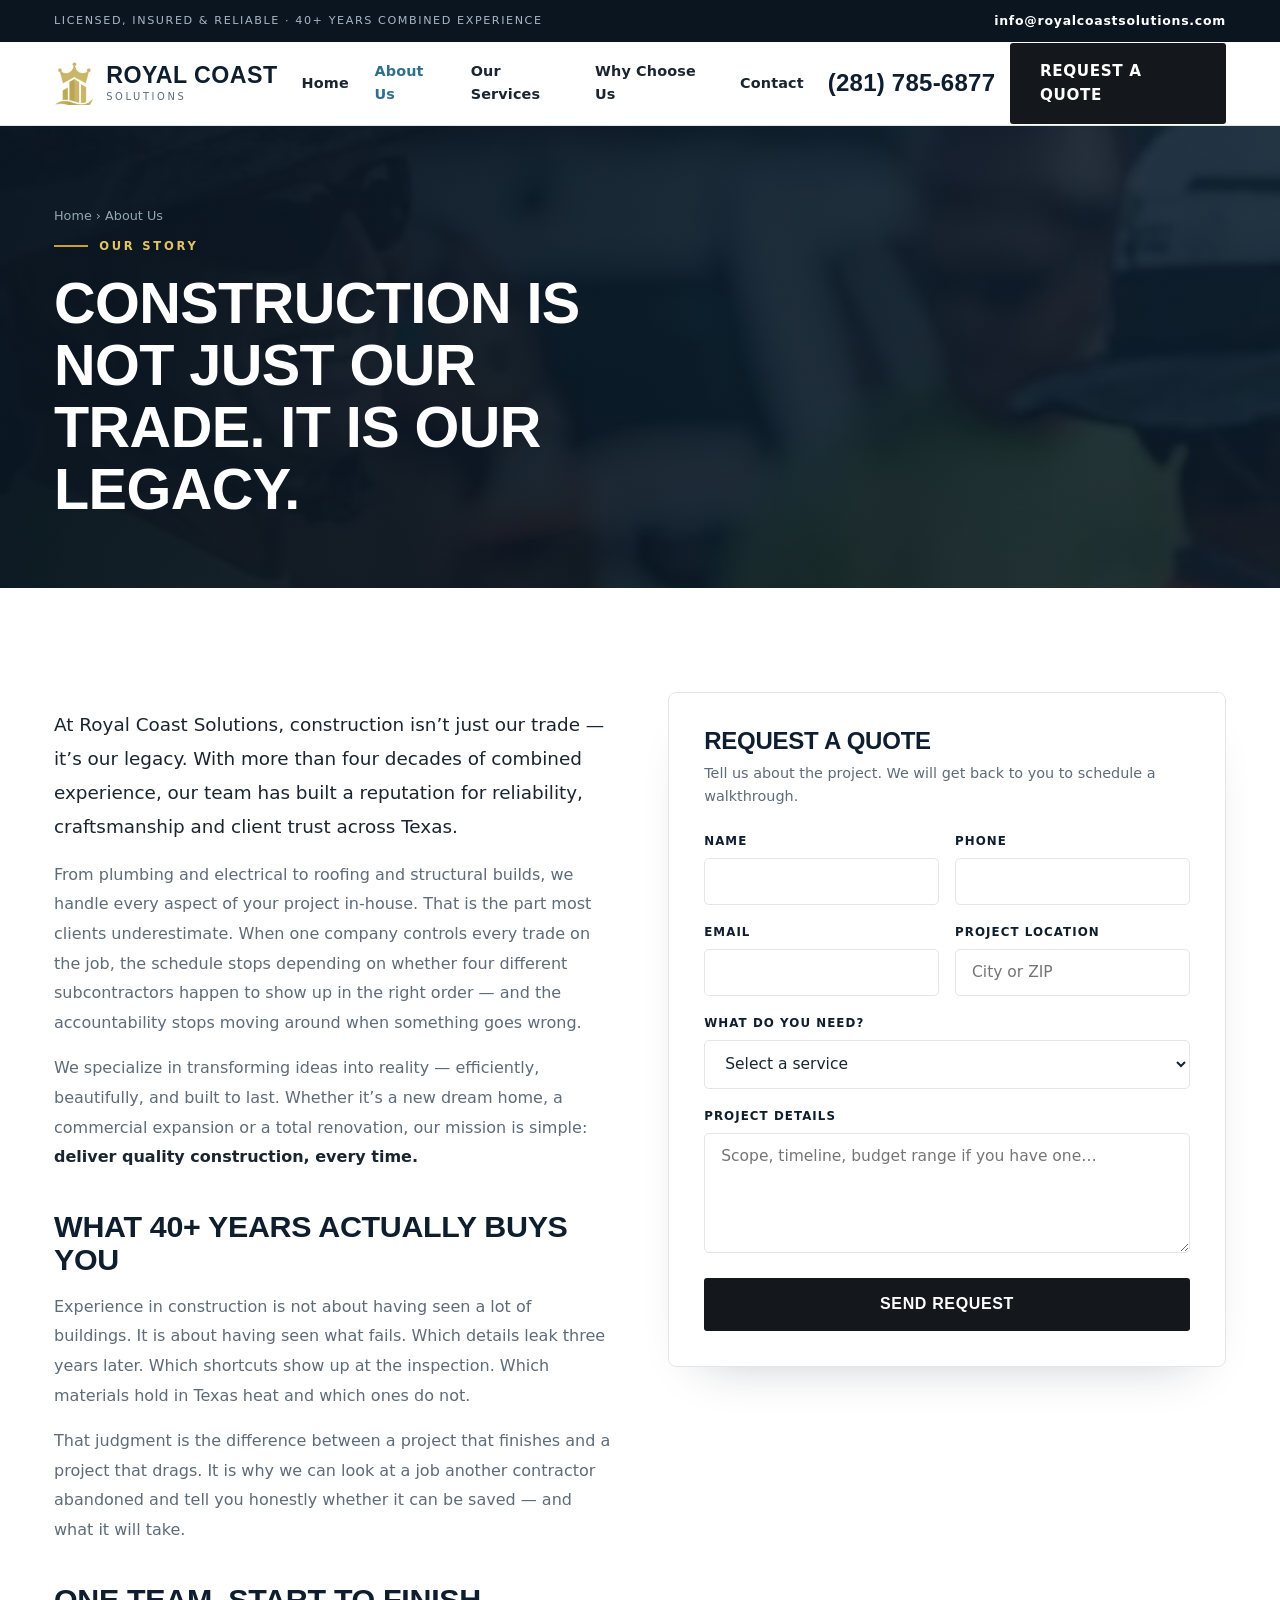
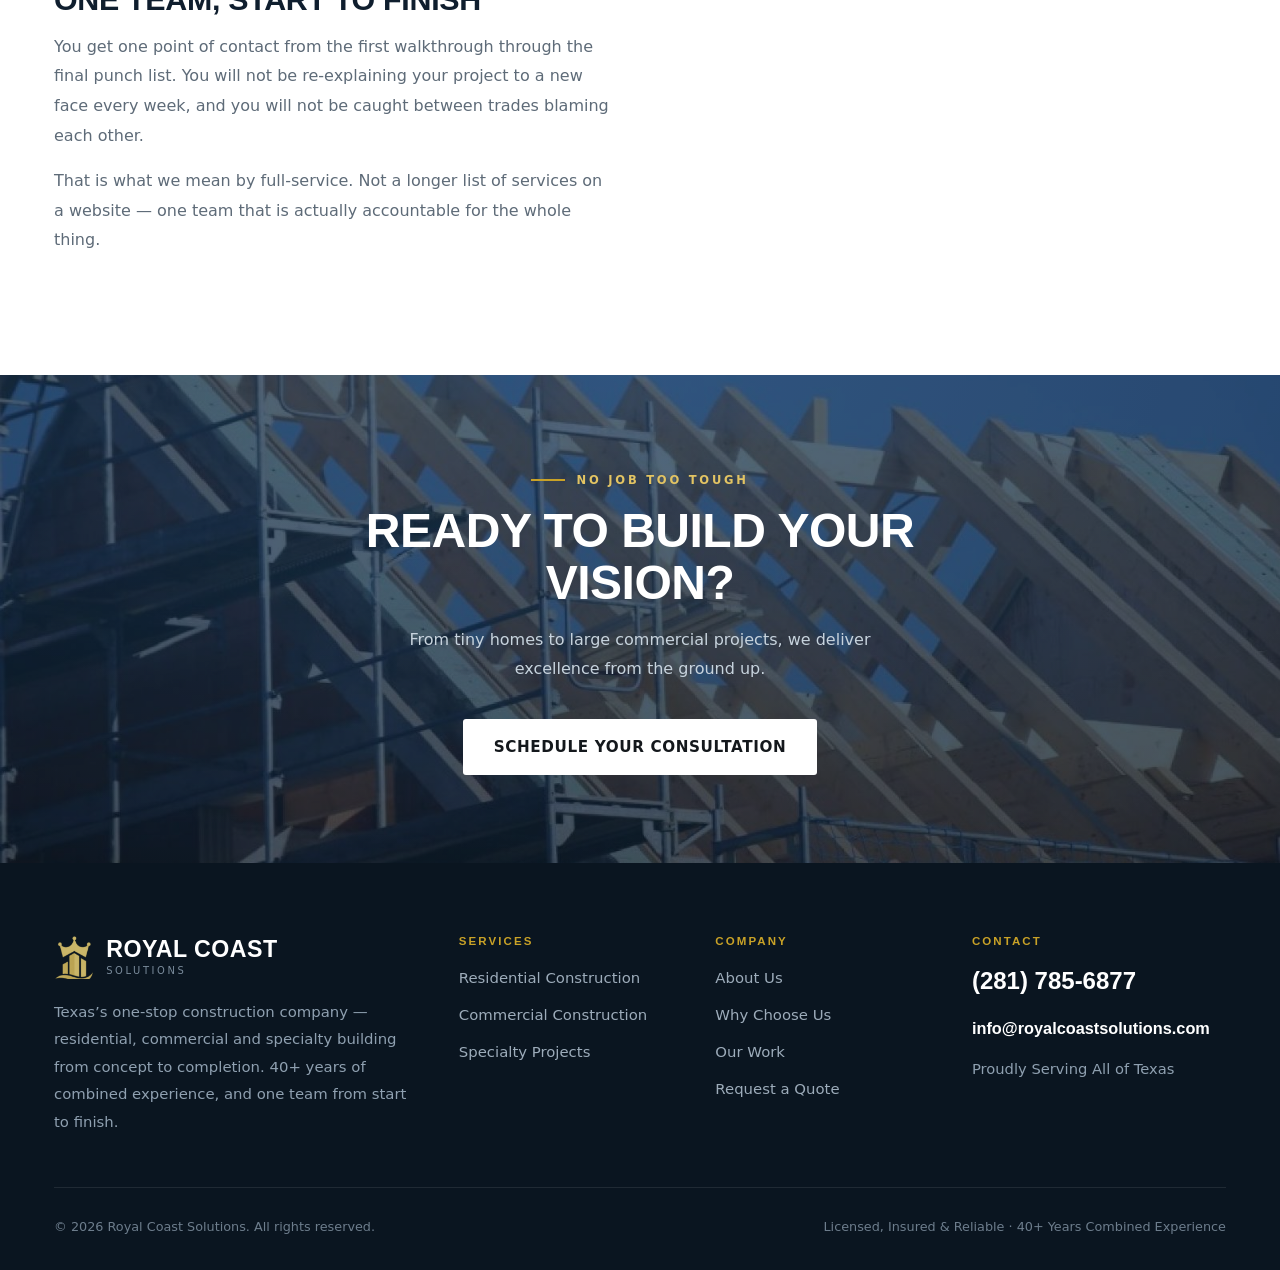
==== commit 017aebfb: "Short per-page link-preview titles and full OG image metadata" ====
--- a/about.html
+++ b/about.html
@@ -8,12 +8,22 @@
 <link rel="icon" type="image/png" href="a/mark.png">
 <link rel="apple-touch-icon" href="a/mark.png">
 <meta property="og:type" content="website">
+<meta property="og:locale" content="en_US">
 <meta property="og:site_name" content="Royal Coast Solutions">
 <meta property="og:url" content="https://royalcoastsolutions.com/about.html">
-<meta property="og:title" content="About Us — 40+ Years of Texas Construction | Royal Coast Solutions">
-<meta property="og:description" content="At Royal Coast Solutions, construction isn&#x27;t just our trade — it&#x27;s our legacy. 40+ years of combined experience building across Texas, with every trade in-house.">
+<meta property="og:title" content="About Royal Coast Solutions">
+<meta property="og:description" content="Construction is not just our trade — it is our legacy. 40+ years of combined experience building across Texas.">
 <meta property="og:image" content="https://royalcoastsolutions.com/a/og.jpg">
+<meta property="og:image:secure_url" content="https://royalcoastsolutions.com/a/og.jpg">
+<meta property="og:image:type" content="image/jpeg">
+<meta property="og:image:width" content="1200">
+<meta property="og:image:height" content="630">
+<meta property="og:image:alt" content="Royal Coast Solutions — Building Excellence From The Ground Up">
 <meta name="twitter:card" content="summary_large_image">
+<meta name="twitter:title" content="About Royal Coast Solutions">
+<meta name="twitter:description" content="Construction is not just our trade — it is our legacy. 40+ years of combined experience building across Texas.">
+<meta name="twitter:image" content="https://royalcoastsolutions.com/a/og.jpg">
+<meta name="twitter:image:alt" content="Royal Coast Solutions — Building Excellence From The Ground Up">
 <link rel="preconnect" href="https://fonts.googleapis.com">
 <link rel="preconnect" href="https://fonts.gstatic.com" crossorigin>
 <link href="https://fonts.googleapis.com/css2?family=Barlow+Condensed:wght@600;700&family=Inter:wght@400;600;700&display=swap" rel="stylesheet">
--- a/a/style.css
+++ b/a/style.css
@@ -12,6 +12,8 @@
   --line:#E2E6EA;
   --mist:#F4F7F9;
   --paper:#fff;
+  --jet:#14181C;
+  --jet-2:#2A323A;
 }
 *{margin:0;padding:0;box-sizing:border-box;}
 html{scroll-behavior:smooth;}
@@ -23,12 +25,16 @@
 
 /* ── buttons ── */
 .btn{display:inline-flex;align-items:center;gap:.6rem;padding:1rem 1.9rem;font-weight:700;font-size:.95rem;letter-spacing:.04em;text-transform:uppercase;border-radius:3px;transition:.25s cubic-bezier(.2,.8,.2,1);cursor:pointer;border:0;}
-.btn-primary{background:var(--sand);color:var(--navy-deep);}
-.btn-primary:hover{background:var(--sand-l);transform:translateY(-2px);box-shadow:0 12px 28px -12px rgba(201,162,39,.7);}
+.btn-primary{background:var(--jet);color:#fff;}
+.btn-primary:hover{background:var(--jet-2);transform:translateY(-2px);box-shadow:0 14px 30px -14px rgba(10,15,20,.6);}
 .btn-ghost{border:2px solid rgba(255,255,255,.5);color:#fff;}
-.btn-ghost:hover{border-color:#fff;background:rgba(255,255,255,.1);}
-.btn-dark{background:var(--navy);color:#fff;}
-.btn-dark:hover{background:var(--navy-2);transform:translateY(-2px);}
+.btn-ghost:hover{border-color:#fff;background:rgba(255,255,255,.12);}
+.btn-dark{background:transparent;color:var(--jet);border:2px solid var(--jet);}
+.btn-dark:hover{background:var(--jet);color:#fff;transform:translateY(-2px);}
+/* On dark photo sections the primary flips to white-on-dark */
+.hero .btn-primary,.band .btn-primary,.phero .btn-primary{background:#fff;color:var(--jet);}
+.hero .btn-primary:hover,.band .btn-primary:hover,.phero .btn-primary:hover{
+  background:#E9EEF2;color:var(--jet);box-shadow:0 14px 30px -14px rgba(0,0,0,.65);}
 
 /* ── utility bar ── */
 .util{background:var(--navy-deep);color:#A9B7C4;}
@@ -41,7 +47,7 @@
 header{position:sticky;top:0;z-index:60;background:rgba(255,255,255,.97);backdrop-filter:blur(10px);border-bottom:1px solid var(--line);}
 header .wrap{display:flex;align-items:center;justify-content:space-between;height:5.2rem;gap:1.5rem;}
 .brand{display:flex;align-items:center;gap:.75rem;flex:0 0 auto;}
-.brand .mk{width:42px;height:42px;flex:0 0 auto;}
+.brand .mk{width:auto;height:44px;flex:0 0 auto;display:block;}
 .brand b{font-family:"Barlow Condensed",sans-serif;font-size:1.45rem;line-height:1;text-transform:uppercase;letter-spacing:.02em;color:var(--navy);display:block;font-weight:700;}
 .brand span{font-size:.62rem;letter-spacing:.26em;color:var(--gray);text-transform:uppercase;display:block;margin-top:2px;}
 nav{display:flex;gap:1.6rem;align-items:center;margin-left:auto;}
